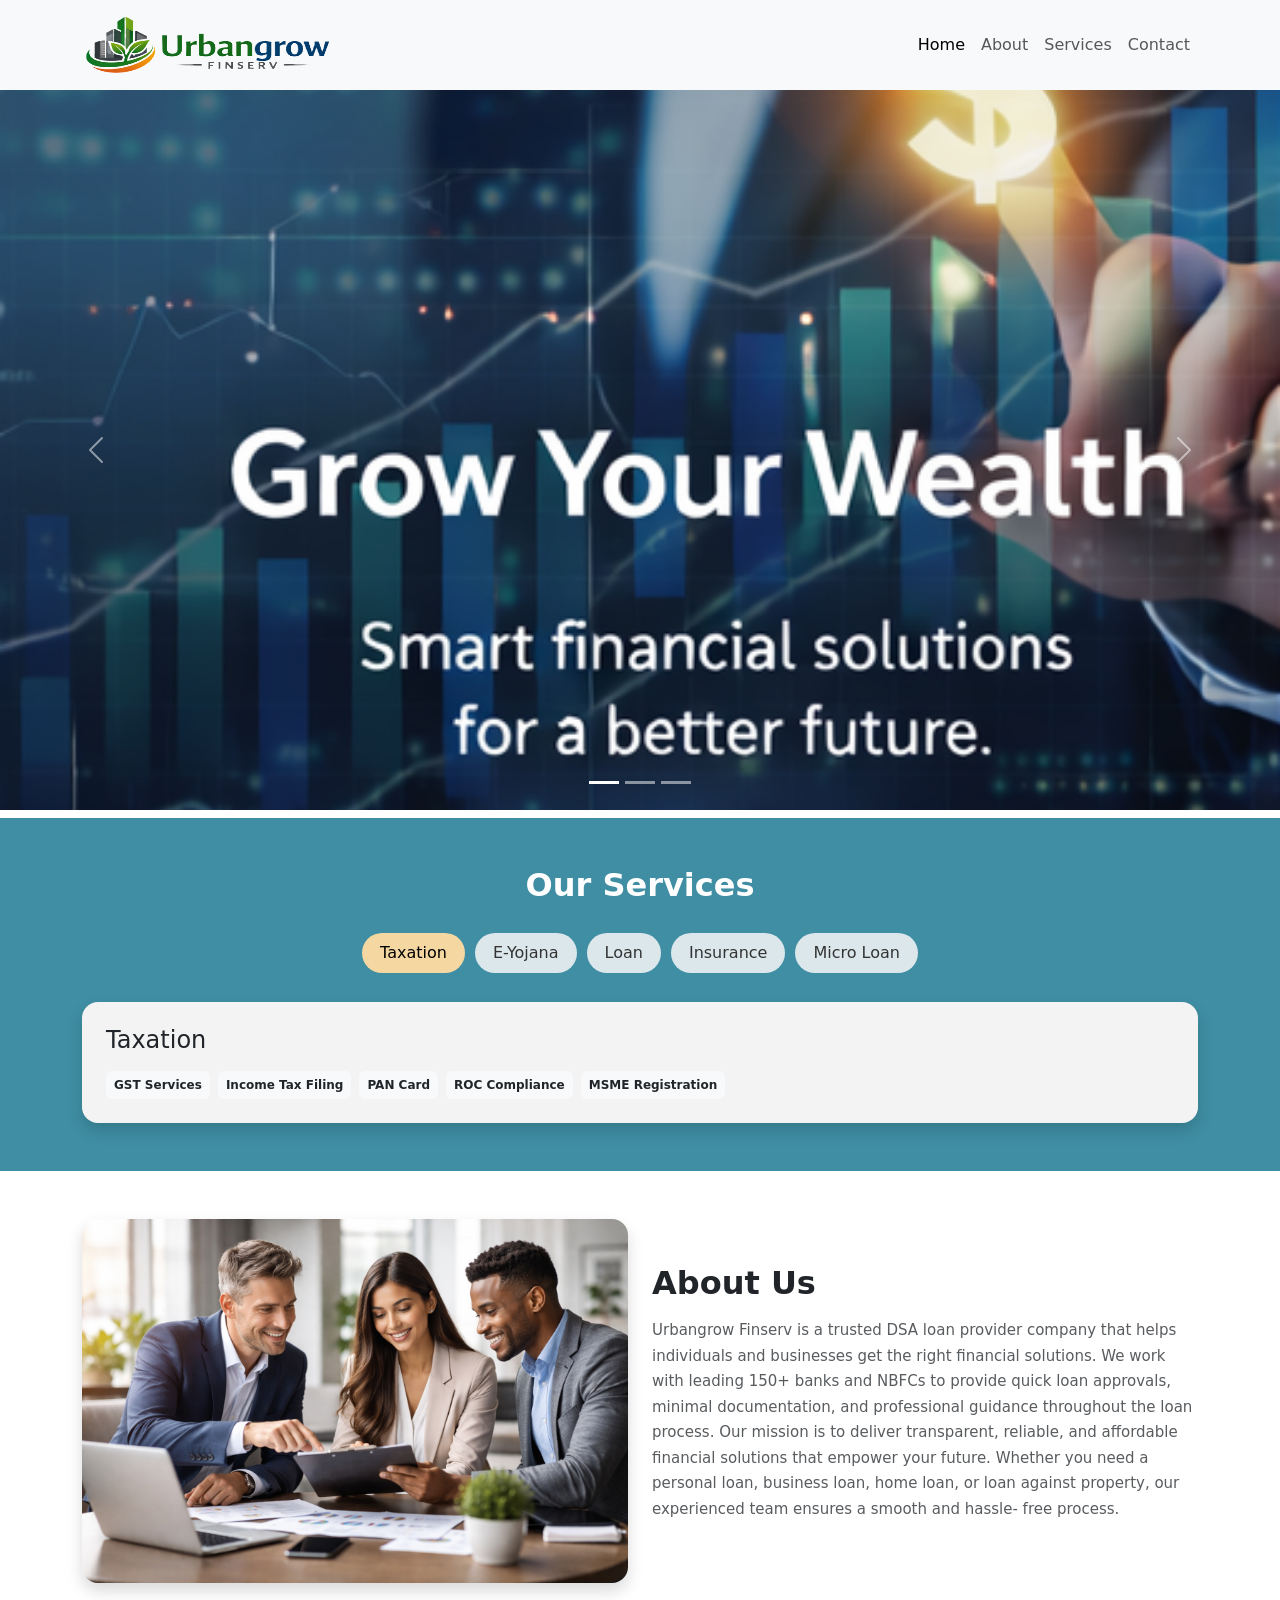
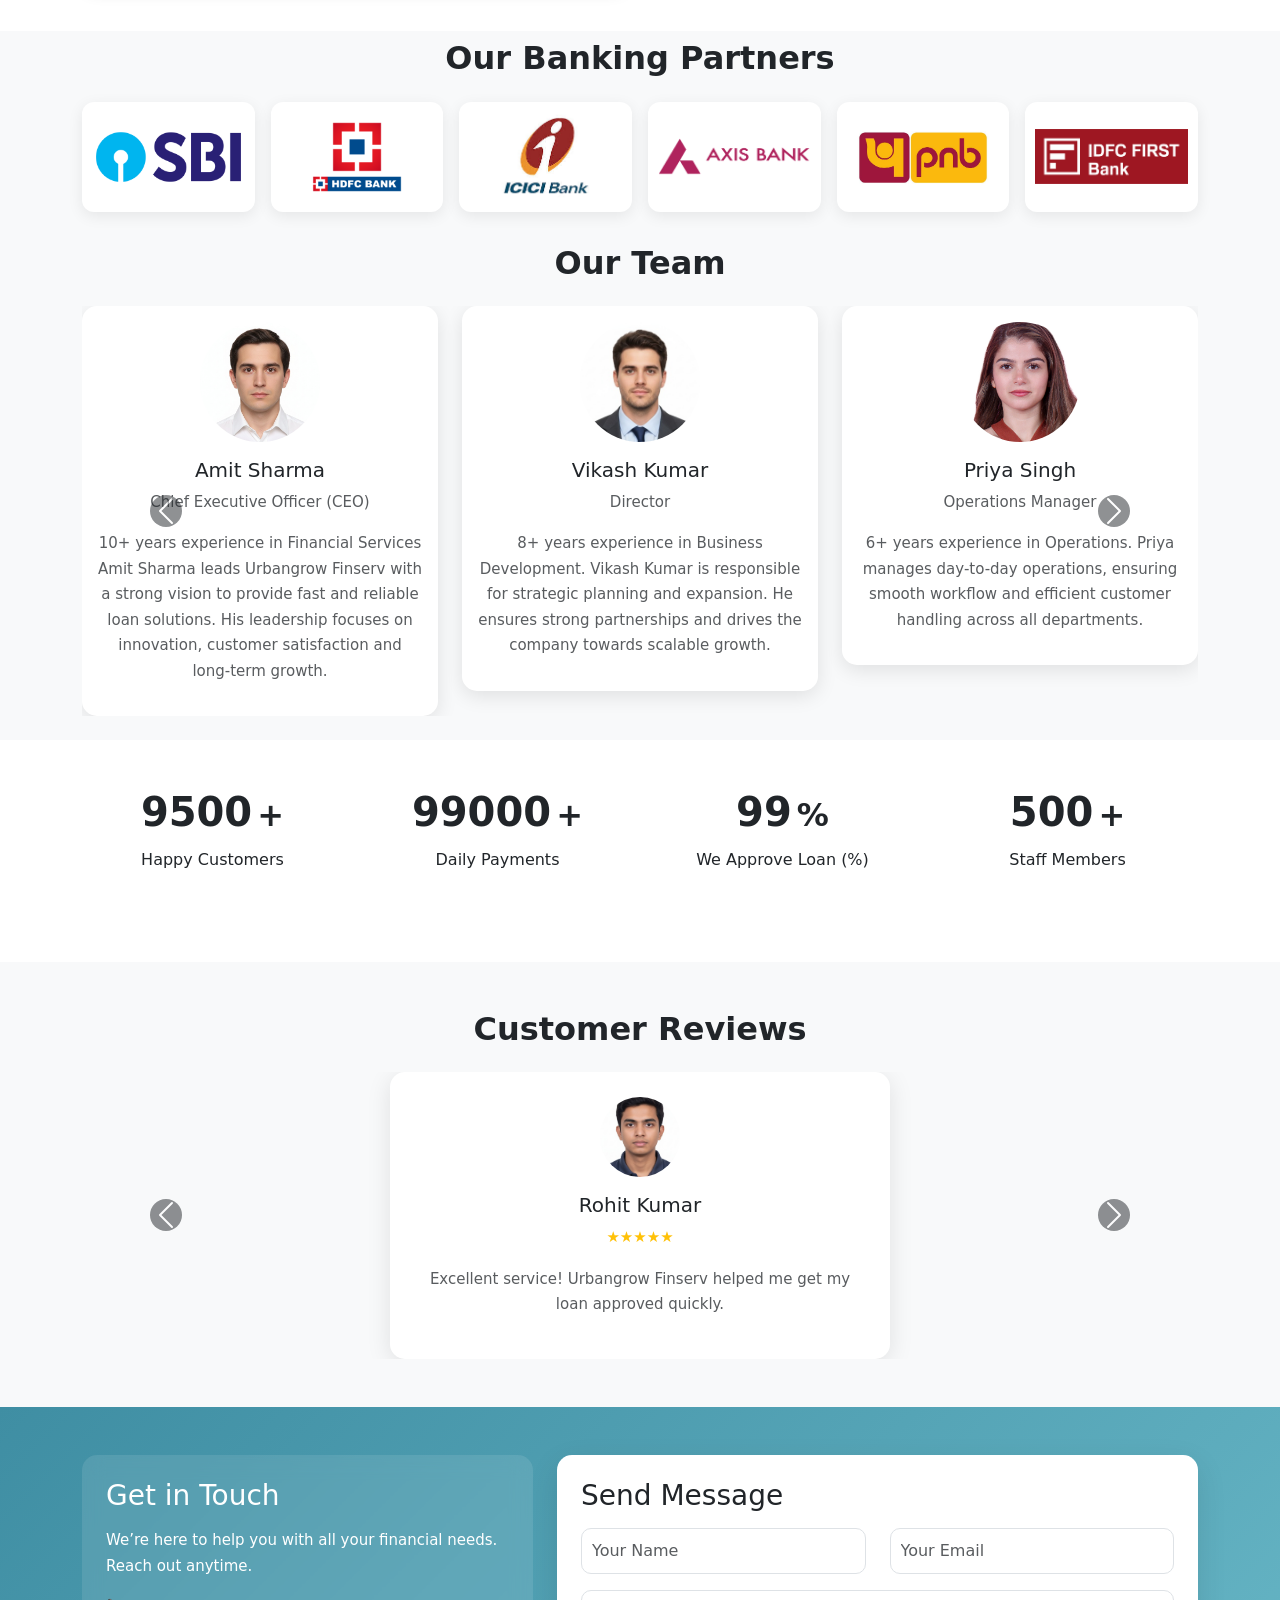
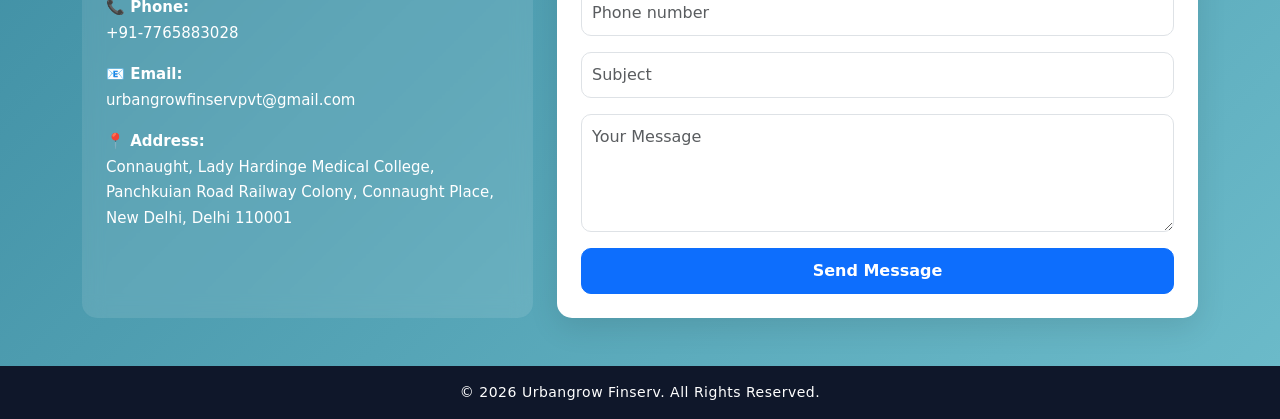
==== index.html @ 7b81f677 "form code added" ====
<!doctype html>
<html lang="en">
  <head>
    <meta charset="utf-8">
    <meta name="viewport" content="width=device-width, initial-scale=1">
    <title>Urbangrow Finserv</title>
    <link href="https://cdn.jsdelivr.net/npm/bootstrap@5.3.8/dist/css/bootstrap.min.css" rel="stylesheet" integrity="sha384-sRIl4kxILFvY47J16cr9ZwB07vP4J8+LH7qKQnuqkuIAvNWLzeN8tE5YBujZqJLB" crossorigin="anonymous">
    <link rel="stylesheet" href="https://cdn.jsdelivr.net/npm/bootstrap-icons@1.11.0/font/bootstrap-icons.css">
    <link rel="stylesheet" href="style.css">
  </head>
  <body>
    <nav class="navbar navbar-expand-lg navbar-light bg-light shadow-sm">
  <div class="container">
    
    <a class="navbar-brand d-flex align-items-center" href="#">
      <img src="source/Urbangrow Finserv logo design.png" alt="Logo" width="250" height="60" class="me-2">
    </a>

    <button class="navbar-toggler" type="button" data-bs-toggle="collapse" data-bs-target="#navbarContent">
      <span class="navbar-toggler-icon"></span>
    </button>

    <div class="collapse navbar-collapse" id="navbarContent">
      <ul class="navbar-nav ms-auto mb-2 mb-lg-0">

        <li class="nav-item">
          <a class="nav-link active" href="#">Home</a>
        </li>

        <li class="nav-item">
          <a class="nav-link" href="#about">About</a>
        </li>

        <li class="nav-item">
          <a class="nav-link" href="#services">Services</a>
        </li>

        <li class="nav-item">
          <a class="nav-link" href="#contact">Contact</a>
        </li>

      </ul>
    </div>
  </div>
</nav>

<div id="mainCarousel" class="carousel slide" data-bs-ride="carousel">
  <!-- Indicators -->
  <div class="carousel-indicators">
    <button type="button" data-bs-target="#mainCarousel" data-bs-slide-to="0" class="active"></button>
    <button type="button" data-bs-target="#mainCarousel" data-bs-slide-to="1"></button>
    <button type="button" data-bs-target="#mainCarousel" data-bs-slide-to="2"></button>
  </div>

  <!-- Slides -->
  <div class="carousel-inner">

    <div class="carousel-item active nav-items">
      <img src="source/c1.png" class="d-block w-100" alt="Slide 1">
    </div>

    <div class="carousel-item nav-items">
      <img src="source/c2.png" class="d-block w-100" alt="Slide 2">
    </div>

    <div class="carousel-item nav-items">
      <img src="source/c3.png" class="d-block w-100" alt="Slide 3">
    </div>

  </div>

  <!-- Controls -->
  <button class="carousel-control-prev" type="button" data-bs-target="#mainCarousel" data-bs-slide="prev">
    <span class="carousel-control-prev-icon"></span>
  </button>

  <button class="carousel-control-next" type="button" data-bs-target="#mainCarousel" data-bs-slide="next">
    <span class="carousel-control-next-icon"></span>
  </button>

</div>

<section class="py-5 mt-2" style="background:#3f8ea3;" id="services">
  <div class="container text-center">

    <h2 class="text-white mb-4">Our Services</h2>

    <!-- Buttons -->
    <ul class="nav nav-pills justify-content-center mb-4" id="servicesTab" role="tablist">
      
      <li class="nav-item">
        <button class="nav-link active" data-bs-toggle="pill" data-bs-target="#taxation">Taxation</button>
      </li>

      <li class="nav-item">
        <button class="nav-link" data-bs-toggle="pill" data-bs-target="#eyojana">E-Yojana</button>
      </li>

      <li class="nav-item">
        <button class="nav-link" data-bs-toggle="pill" data-bs-target="#loan">Loan</button>
      </li>

      <li class="nav-item">
        <button class="nav-link" data-bs-toggle="pill" data-bs-target="#insurance">Insurance</button>
      </li>

       <li class="nav-item">
        <button class="nav-link" data-bs-toggle="pill" data-bs-target="#micro-loan">Micro Loan</button>
      </li>

    </ul>

    <!-- Content -->
    <div class="tab-content">

      <!-- Taxation -->
      <div class="tab-pane fade show active" id="taxation">
        <div class="card p-4 rounded-4 shadow">
          <h4 class="text-start mb-3">Taxation</h4>

          <div class="d-flex flex-wrap gap-2">
            <span class="badge bg-light text-dark p-2">GST Services</span>
            <span class="badge bg-light text-dark p-2">Income Tax Filing</span>
            <span class="badge bg-light text-dark p-2">PAN Card</span>
            <span class="badge bg-light text-dark p-2">ROC Compliance</span>
            <span class="badge bg-light text-dark p-2">MSME Registration</span>
          </div>
        </div>
      </div>

      <!-- E-Yojana -->
      <div class="tab-pane fade" id="eyojana">
        <div class="card p-4 rounded-4 shadow">
          <h4 class="text-start mb-3">E-Yojana</h4>

          <div class="row">
            <div class="col-md-4">
              <div class="p-3 border rounded-3">Mudra Yojana</div>
            </div>

            <div class="col-md-4">
              <div class="p-3 border rounded-3">MSME Yojana</div>
            </div>

            <div class="col-md-4">
              <div class="p-3 border rounded-3">PMEGP Yojana</div>
            </div>
          </div>
        </div>
      </div>

      <!-- Loan -->
      <div class="tab-pane fade" id="loan">
        <div class="card p-4 rounded-4 shadow">
          <h4 class="text-start mb-3">Loan Services</h4>

          <div class="d-lg-flex gap-3">
            <div class="p-3 border rounded">Personal Loan</div>
            <div class="p-3 border rounded">Business Loan</div>
            <div class="p-3 border rounded">Home Loan</div>
            <div class="p-3 border rounded">Loan against property</div>
            <div class="p-3 border rounded">Car Loan</div>
          </div>
        </div>
      </div>

      <!-- Insurance -->
      <div class="tab-pane fade" id="insurance">
        <div class="card p-4 rounded-4 shadow">
          <h4 class="text-start mb-3">Insurance</h4>

          <div class="d-lg-flex gap-3">
            <div class="p-3  border rounded">Health Insurance</div>
            <div class="p-3  border rounded">Life Insurance</div>
            <div class="p-3  border rounded">Vehicle Insurance</div>
            <div class="p-3  border rounded">Travel Insurance</div>
          </div>
        </div>
      </div>

      <!-- Micro Loan -->
      <div class="tab-pane fade" id="micro-loan">
        <div class="card p-4 rounded-4 shadow">
          <h4 class="text-start mb-3">Micro Loan</h4>

          <div class="d-flex gap-3">
            <div class="p-3  border rounded">Kreditbee</div>
            <div class="p-3  border rounded">Cashe</div>
          </div>
        </div>
      </div>

    </div>

  </div>
</section>

<section class="py-5" id="about">
  <div class="container">
    <div class="row align-items-center">

      <!-- Image -->
      <div class="col-md-6 mb-4 mb-md-0">
        <img src="source/Business team collaborating in modern office.png" class="img-fluid rounded-4 shadow" alt="About Us">
      </div>

      <!-- Content -->
      <div class="col-md-6">
        <h2 class="mb-3">About Us</h2>
        <p class="text-muted">
          Urbangrow Finserv is a trusted DSA loan provider company that helps individuals 
          and businesses get the right financial solutions. We work with leading 150+ banks 
          and NBFCs to provide quick loan approvals, minimal documentation, and professional 
          guidance throughout the loan process. Our mission is to deliver transparent, reliable, 
          and affordable financial solutions that empower your future. Whether you need a personal loan, 
          business loan, home loan, or loan against property, 
          our experienced team ensures a smooth and hassle- free process.
        </p>
      </div>

    </div>
  </div>
</section>

<section class="py-2 bg-light">
  <div class="container text-center">

    <h2 class="mb-4">Our Banking Partners</h2>

    <div class="row g-3 justify-content-center">

      <!-- Card 1 -->
      <div class="col-6 col-md">
        <div class="bank-card">
          <img src="source/SBI.png" alt="SBI">
        </div>
      </div>

      <!-- Card 2 -->
      <div class="col-6 col-md">
        <div class="bank-card">
          <img src="source/hdfc.png" alt="HDFC">
        </div>
      </div>

      <!-- Card 3 -->
      <div class="col-6 col-md">
        <div class="bank-card">
          <img src="source/icici.png" alt="ICICI">
        </div>
      </div>

      <!-- Card 4 -->
      <div class="col-6 col-md">
        <div class="bank-card">
          <img src="source/axis.png" alt="Axis">
        </div>
      </div>

      <!-- Card 5 -->
      <div class="col-6 col-md">
        <div class="bank-card">
          <img src="source/pnb.jpg" alt="PNB">
        </div>
      </div>

      <!-- Card 6 -->
      <div class="col-6 col-md">
        <div class="bank-card">
          <img src="source/idfc.png" alt="IDFC">
        </div>
      </div>

    </div>

  </div>
</section>

<section class="py-4 bg-light">
  <div class="container text-center">

    <h2 class="mb-4">Our Team</h2>

    <div id="teamCarousel" class="carousel slide" data-bs-ride="carousel">

      <div class="carousel-inner">

        <!-- Slide 1 -->
        <div class="carousel-item active">
          <div class="row justify-content-center">

            <div class="col-12 col-md-4">
              <div class="team-card p-3">
                <img src="source/pbi2.jpg" class="img-fluid rounded-circle mb-3" alt="">
                <h5>Amit Sharma</h5>
                <p class="text-muted">Chief Executive Officer (CEO)</p>
                <p class="text-muted">
                  10+ years experience in Financial Services Amit Sharma leads Urbangrow Finserv with a strong vision to provide fast and reliable loan solutions. His leadership focuses on innovation, customer satisfaction and long-term growth.
                </p>
              </div>
            </div>

            <div class="col-12 col-md-4">
              <div class="team-card p-3">
                <img src="source/pbi.jpg" class="img-fluid rounded-circle mb-3" alt="">
                <h5>Vikash Kumar</h5>
                <p class="text-muted">Director</p>
                <p class="text-muted">
                  8+ years experience in Business Development. Vikash Kumar is responsible for strategic planning and expansion. He ensures strong partnerships and drives the company towards scalable growth.
                </p>
              </div>
            </div>

            <div class="col-12 col-md-4">
              <div class="team-card p-3">
                <img src="source/pgi3.jpg" class="img-fluid rounded-circle mb-3" alt="">
                <h5>Priya Singh</h5>
                <p class="text-muted">Operations Manager</p>
                <p class="text-muted">
                  6+ years experience in Operations. Priya manages day-to-day operations, ensuring smooth workflow and efficient customer handling across all departments.
                </p>
              </div>
            </div>

          </div>
        </div>

        <!-- Slide 2 -->
        <div class="carousel-item">
          <div class="row justify-content-center">

            <div class="col-12 col-md-4">
              <div class="team-card p-3">
                <img src="source/pbi.jpg" class="img-fluid rounded-circle mb-3" alt="">
                <h5>Rohit Verma</h5>
                <p class="text-muted">Relationship Manager</p>
                <p class="text-muted">
                  5+ years experience in Customer Handling. Rohit builds strong relationships with clients and helps them choose the best financial solutions as per their needs.
                </p>
              </div>
            </div>

            <div class="col-12 col-md-4">
              <div class="team-card p-3">
                <img src="source/pgi2.jpg" class="img-fluid rounded-circle mb-3" alt="">
                <h5>Neha Gupta</h5>
                <p class="text-muted">Loan Processing Head</p>
                <p class="text-muted">
                  7+ years experience in Loan Processing. Neha leads the backend team, ensuring quick documentation, verification and loan approvals.
                </p>
              </div>
            </div>

            <div class="col-12 col-md-4">
              <div class="team-card p-3">
                <img src="source/pbi2.jpg" class="img-fluid rounded-circle mb-3" alt="">
                <h5>Sandeep Yadav</h5>
                <p class="text-muted">Senior Executive</p>
                <p class="text-muted">
                  4+ years experience in Field Operations. Sandeep handles customer interaction on the ground level and supports smooth execution of loan processes.
                </p>
              </div>
            </div>

          </div>
        </div>

      </div>

      <!-- Controls -->
      <button class="carousel-control-prev" type="button" data-bs-target="#teamCarousel" data-bs-slide="prev">
        <span class="carousel-control-prev-icon bg-dark rounded-circle"></span>
      </button>

      <button class="carousel-control-next" type="button" data-bs-target="#teamCarousel" data-bs-slide="next">
        <span class="carousel-control-next-icon bg-dark rounded-circle"></span>
      </button>

    </div>
  </div>
</section>

<section class="counter-section py-5 text-center">
  <div class="container">
    <div class="row">

      <div class="col-md-3 col-6 mb-4">
        <h2 class="counter d-inline" data-target="9500">0</h2>
        <h2 class="d-inline">+</h2>
        <p>Happy Customers</p>
      </div>

      <div class="col-md-3 col-6 mb-4">
        <h2 class="counter d-inline" data-target="99000">0</h2>
        <h2 class="d-inline">+</h2>
        <p>Daily Payments</p>
      </div>

      <div class="col-md-3 col-6 mb-4">
        <h2 class="counter d-inline" data-target="99">0</h2>
        <h2 class="d-inline">%</h2>
        <p>We Approve Loan (%)</p>
      </div>

      <div class="col-md-3 col-6 mb-4">
        <h2 class="counter d-inline" data-target="500">0</h2>
        <h2 class="d-inline">+</h2>
        <p>Staff Members</p>
      </div>

    </div>
  </div>
</section>

<section class="py-5 bg-light">
  <div class="container text-center">

    <h2 class="mb-4">Customer Reviews</h2>

    <div id="reviewCarousel" class="carousel slide" data-bs-ride="carousel">

      <div class="carousel-inner">

        <!-- Review 1 -->
        <div class="carousel-item active">
          <div class="review-card mx-auto">
            <img src="source/pb3.jpg" class="rounded-circle mb-3" alt="">
            <h5>Rohit Kumar</h5>
            <p class="text-warning">★★★★★</p>
            <p class="text-muted">
              Excellent service! Urbangrow Finserv helped me get my loan approved quickly.
            </p>
          </div>
        </div>

        <!-- Review 2 -->
        <div class="carousel-item">
          <div class="review-card mx-auto">
            <img src="source/pg4.jpg" class="rounded-circle mb-3" alt="">
            <h5>Priya Sharma</h5>
            <p class="text-warning">★★★★★</p>
            <p class="text-muted">
              Very professional team. Tax filing was super easy and hassle-free.
            </p>
          </div>
        </div>

        <!-- Review 3 -->
        <div class="carousel-item">
          <div class="review-card mx-auto">
            <img src="source/pb4.jpg" class="rounded-circle mb-3" alt="">
            <h5>Amit Verma</h5>
            <p class="text-warning">★★★★★</p>
            <p class="text-muted">
              Highly recommended! Great support and fast processing.
            </p>
          </div>
        </div>

      </div>

      <!-- Controls -->
      <button class="carousel-control-prev" type="button" data-bs-target="#reviewCarousel" data-bs-slide="prev">
        <span class="carousel-control-prev-icon bg-dark rounded-circle"></span>
      </button>

      <button class="carousel-control-next" type="button" data-bs-target="#reviewCarousel" data-bs-slide="next">
        <span class="carousel-control-next-icon bg-dark rounded-circle"></span>
      </button>

    </div>

  </div>
</section>

<section class="contact-section py-5" id="contact">
  <div class="container">
    <div class="row g-4">

      <!-- Contact Info -->
      <div class="col-lg-5">
        <div class="contact-info p-4 h-100">
          <h3 class="mb-3">Get in Touch</h3>
          <p>We’re here to help you with all your financial needs. Reach out anytime.</p>

          <p><strong>📞 Phone:</strong><br> +91-7765883028</p>
          <p><strong>📧 Email:</strong><br> urbangrowfinservpvt@gmail.com</p>
          <p><strong>📍 Address:</strong><br> Connaught, Lady Hardinge Medical College, Panchkuian Road Railway Colony, Connaught Place, New Delhi, Delhi 110001</p>
        </div>
      </div>

      <!-- Contact Form -->
      <div class="col-lg-7">
        <div class="contact-form p-4">
          <h3 class="mb-3">Send Message</h3>

           <form action="https://formsubmit.co/nk71957@gmail.com" method="POST">
            <div class="row">
              <div class="col-md-6 mb-3">
                <input type="text" id="name" class="form-control" placeholder="Your Name" required>
              </div>

              <div class="col-md-6 mb-3">
                <input type="email" id="email" class="form-control" placeholder="Your Email" required>
              </div>
            </div>

            <div class="mb-3">
              <input type="number" id="phone" class="form-control" placeholder="Phone number">
            </div>

            <div class="mb-3">
              <input type="text" id="subject" class="form-control" placeholder="Subject">
            </div>

            <div class="mb-3">
              <textarea class="form-control" id="message" rows="4" placeholder="Your Message"></textarea>
            </div>

            <!-- Optional hidden field for better delivery -->
          <input type="hidden" name="_subject" value="New Contact from Urbangrow Finserv Website">
          <input type="hidden" name="_captcha" value="false">
          <input type="hidden" name="_template" value="table">

            <button type="submit" class="btn btn-primary w-100">Send Message</button>
          </form>
        </div>
      </div>

    </div>
  </div>
</section>

<footer class="footer text-center py-3">
  <div class="container">
    <p class="mb-0">
      © 2026 Urbangrow Finserv. All Rights Reserved.
    </p>
  </div>
</footer>

<button id="scrollTopBtn" title="Go to top">
  <i class="bi bi-arrow-up"></i>
</button>

    <script src="https://cdn.jsdelivr.net/npm/bootstrap@5.3.8/dist/js/bootstrap.bundle.min.js" integrity="sha384-FKyoEForCGlyvwx9Hj09JcYn3nv7wiPVlz7YYwJrWVcXK/BmnVDxM+D2scQbITxI" crossorigin="anonymous"></script>
    <script>
        // Scroll to top button
        const scrollTopBtn = document.getElementById('scrollTopBtn');
    
        window.onscroll = function() {
            if (document.body.scrollTop > 100 || document.documentElement.scrollTop > 100) {
            scrollTopBtn.style.display = "block";
            } else {
            scrollTopBtn.style.display = "none";
            }
        };
    
        scrollTopBtn.addEventListener('click', function() {
            window.scrollTo({ top: 0, behavior: 'smooth' });
        });

        // Counter animation
        const counters = document.querySelectorAll('.counter');
        counters.forEach(counter => {
            const updateCount = () => {
                const target = +counter.getAttribute('data-target');
                const count = +counter.innerText;

                const increment = target / 200;

                if (count < target) {
                    counter.innerText = Math.ceil(count + increment);
                    setTimeout(updateCount, 1);
                } else {
                    counter.innerText = target;
                }
            };
            updateCount();
        });

        const contactForm = document.getElementById("contactForm");
        const formStatus = document.getElementById("formStatus");

        contactForm.addEventListener("submit", function (e) {
        e.preventDefault();

        const name = document.getElementById("name").value.trim();
        const email = document.getElementById("email").value.trim();
        const mobile = document.getElementById("phone").value.trim();
        const subject = document.getElementById("subject").value.trim();
        const message = document.getElementById("message").value.trim();

        if (mobile.length !== 10 || isNaN(mobile)) {
          formStatus.textContent = "❌ Enter a valid 10-digit mobile number.";
          formStatus.style.color = "red";
         return;
       }
        // Display success
        formStatus.textContent = "✅ Submitted successfully!";
        formStatus.style.color = "green";

        // Reset form
        contactForm.reset();
        console.log({ name, email, mobile, subject, message });
     });
    </script>
  </body>
</html>
---- style.css ----
.navbar-brand img {
  border-radius: 8px;
}
.navbar {
  padding: 10px 0;
}

.nav-items img {
  height: 500px;
  object-fit: cover;
}

.carousel-caption {
  background: rgba(0, 0, 0, 0.5);
  padding: 15px;
  border-radius: 10px;
}

.nav-items {
  height: 80vh; /* responsive height */
  min-height: 300px;
}

.nav-items img {
  width: 100%;
  height: 100%;
  object-fit: cover; /* keeps image ratio perfect */
}

.carousel-caption {
  bottom: 20%;
  background: rgba(0,0,0,0.5);
  padding: 15px;
  border-radius: 10px;
}

@media (max-width: 768px) {
  .nav-items {
    height: 60vh;
  }

  .carousel-caption h2 {
    font-size: 18px;
  }

  .carousel-caption p {
    font-size: 12px;
  }
}

.nav-pills .nav-link {
  border-radius: 50px;
  padding: 8px 18px;
  background: #dbe7ea;
  color: #333;
  margin: 5px;
}

.nav-pills .nav-link.active {
  background: #f5d7a1;
  color: #000;
}

.card {
  background: #f3f3f3;
  border: none;
}

section h2 {
  font-weight: 700;
}

section p {
  font-size: 15px;
  line-height: 1.7;
}

.contact-section {
  background: linear-gradient(135deg, #3f8ea3, #6bbac9);
}

.contact-info {
  background: rgba(255,255,255,0.1);
  color: #fff;
  border-radius: 15px;
  backdrop-filter: blur(10px);
}

.contact-form {
  background: #fff;
  border-radius: 15px;
  box-shadow: 0 10px 30px rgba(0,0,0,0.1);
}

.contact-form .form-control {
  border-radius: 10px;
  padding: 10px;
}

.contact-form button {
  border-radius: 10px;
  padding: 10px;
  font-weight: 600;
}

.footer {
  background: #0f172a;
  color: #fff;
  font-size: 14px;
}

.footer p {
  margin: 0;
  letter-spacing: 0.5px;
}

#scrollTopBtn {
  position: fixed;
  bottom: 20px;
  right: 20px;
  z-index: 999;
  background: #0d6efd;
  color: #fff;
  border: none;
  outline: none;
  padding: 12px 15px;
  border-radius: 50%;
  font-size: 18px;
  cursor: pointer;
  display: none;
  box-shadow: 0 4px 10px rgba(0,0,0,0.2);
  transition: 0.3s;
}

#scrollTopBtn:hover {
  background: #084298;
}

.team-card {
  background: #fff;
  border-radius: 15px;
  box-shadow: 0 5px 20px rgba(0,0,0,0.1);
  transition: 0.3s;
}

.team-card:hover {
  transform: translateY(-5px);
}

.team-card img {
  width: 120px;
  height: 120px;
  object-fit: cover;
}

.counter {
  font-size: 40px;
  font-weight: bold;
}

.counter-section p {
  margin-top: 10px;
  font-size: 16px;
}

.review-card {
  max-width: 500px;
  background: #fff;
  padding: 25px;
  border-radius: 15px;
  box-shadow: 0 5px 25px rgba(0,0,0,0.1);
}

.review-card img {
  width: 80px;
  height: 80px;
  object-fit: cover;
}

.bank-card {
  background: #fff;
  padding: 10px;
  border-radius: 12px;
  height: 100%;
  display: flex;
  align-items: center;
  justify-content: center;
  box-shadow: 0 4px 15px rgba(0,0,0,0.08);
  transition: 0.3s;
}

.bank-card:hover {
  transform: translateY(-5px);
}

.bank-card img {
  max-width: 100%;
  height: 90px;
  object-fit: contain;
  border-radius: 10px;
}
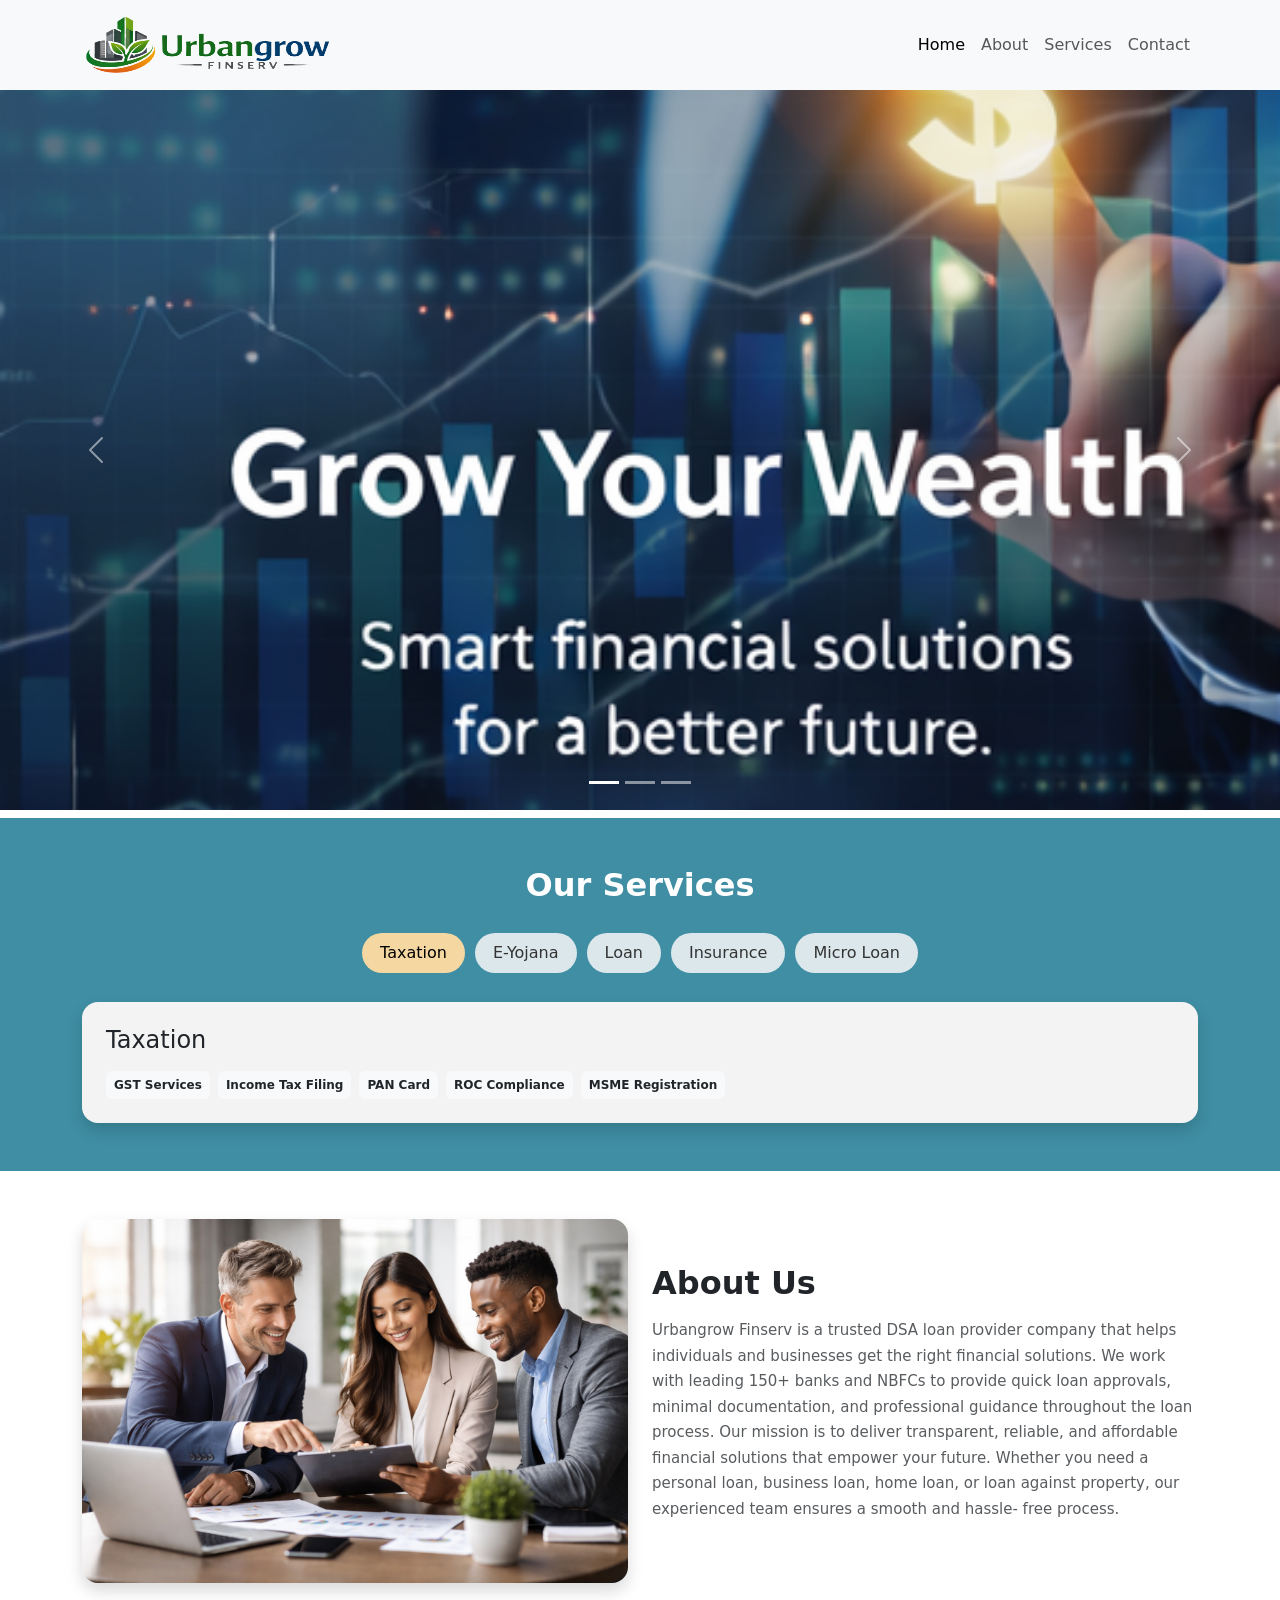
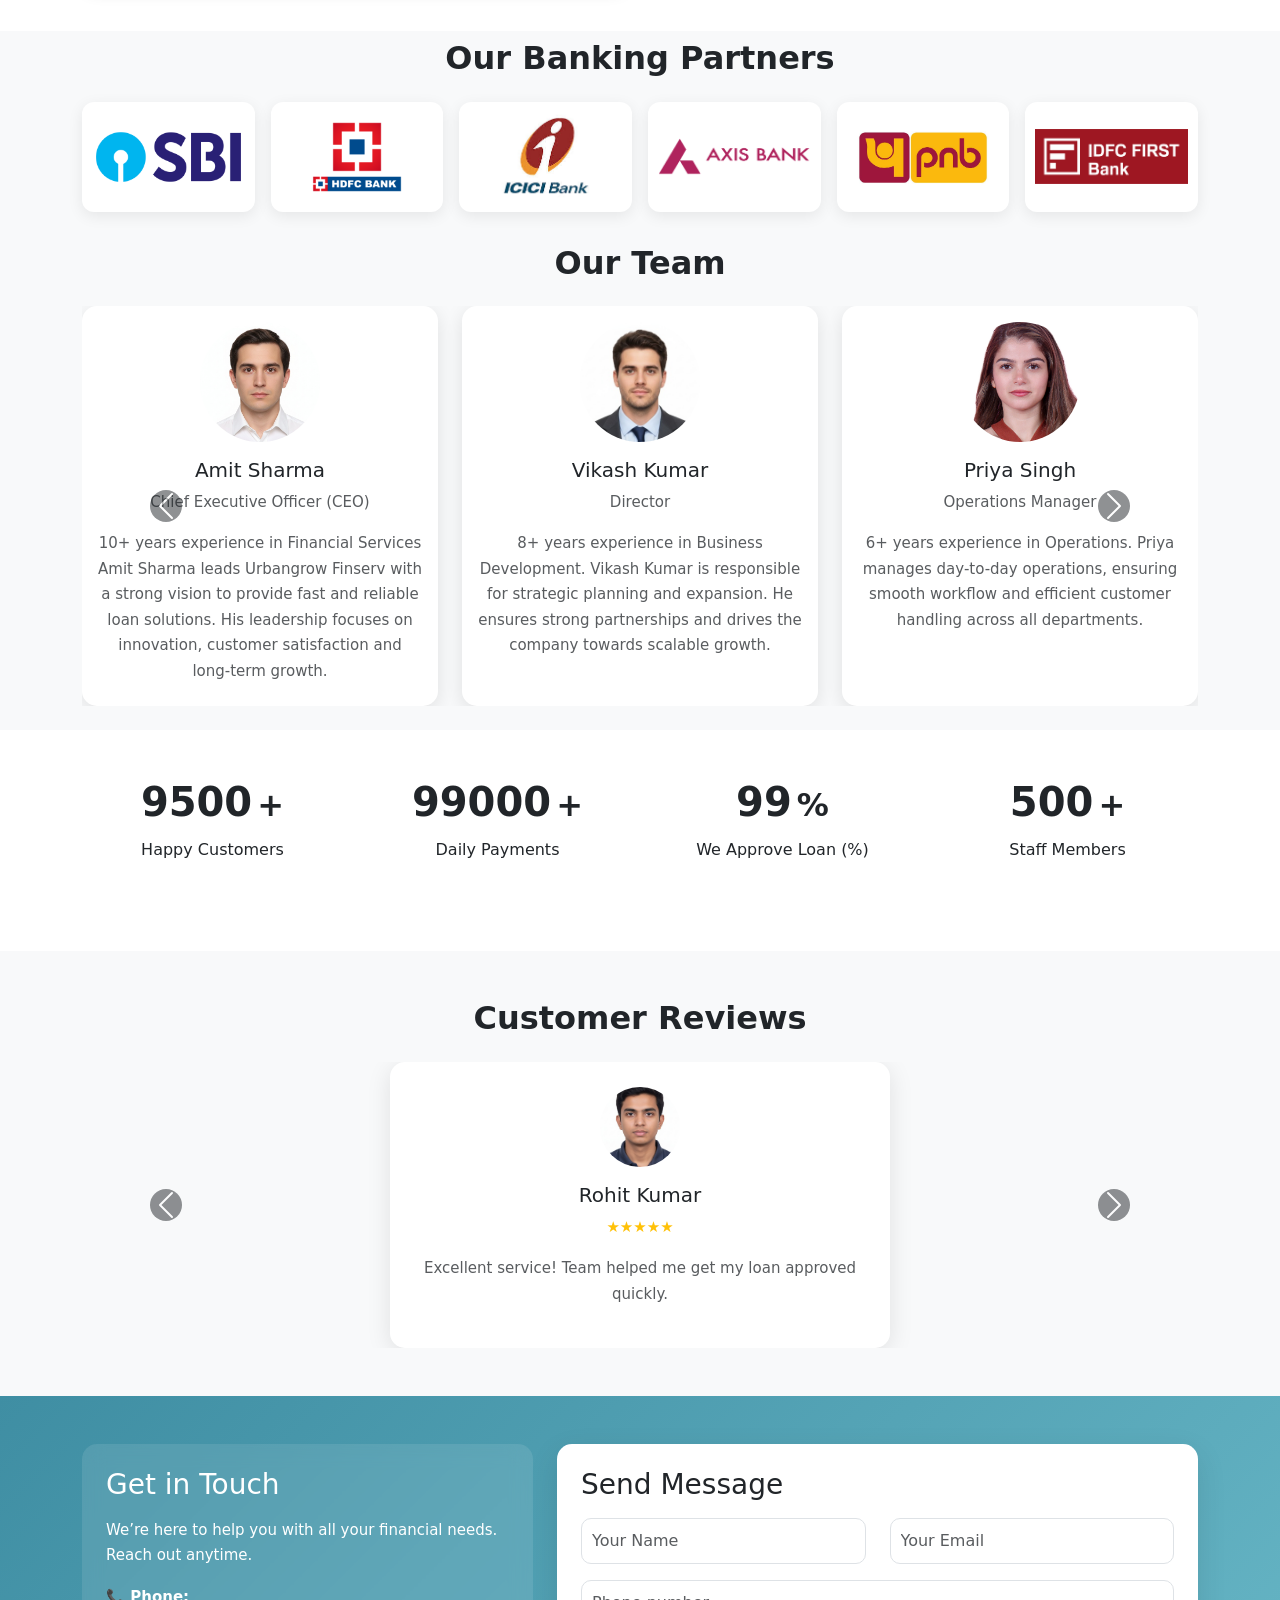
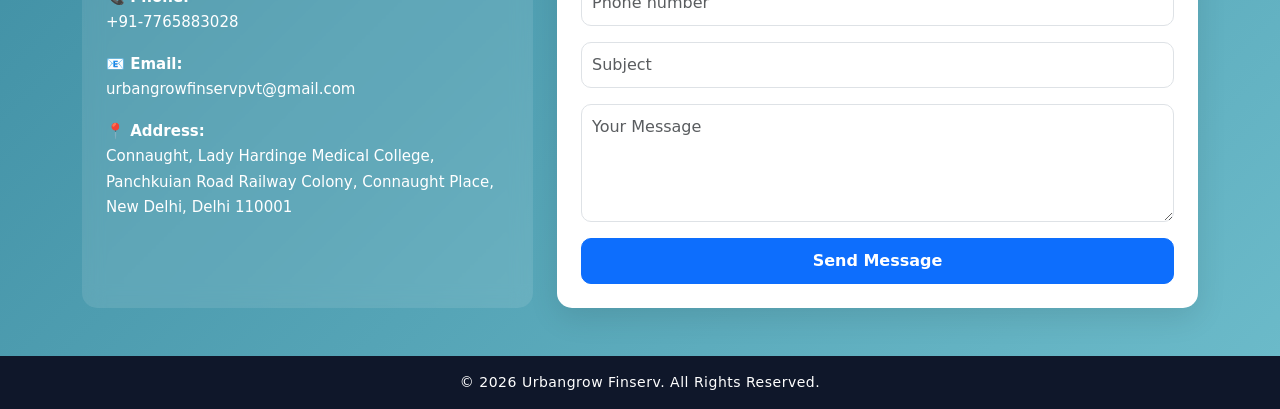
==== commit b8324273: "height issue fixed" ====
--- a/index.html
+++ b/index.html
@@ -428,7 +428,7 @@
             <h5>Rohit Kumar</h5>
             <p class="text-warning">★★★★★</p>
             <p class="text-muted">
-              Excellent service! Urbangrow Finserv helped me get my loan approved quickly.
+              Excellent service! Team helped me get my loan approved quickly.
             </p>
           </div>
         </div>
@@ -494,30 +494,30 @@
         <div class="contact-form p-4">
           <h3 class="mb-3">Send Message</h3>
 
-           <form action="https://formsubmit.co/nk71957@gmail.com" method="POST">
+           <form action="https://formsubmit.co/urbangrowfinservpvt@gmail.com" method="POST">
             <div class="row">
               <div class="col-md-6 mb-3">
-                <input type="text" id="name" class="form-control" placeholder="Your Name" required>
+                <input type="text" id="name" name="name" class="form-control" placeholder="Your Name" required>
               </div>
 
               <div class="col-md-6 mb-3">
-                <input type="email" id="email" class="form-control" placeholder="Your Email" required>
+                <input type="email" id="email" name="email" class="form-control" placeholder="Your Email" required>
               </div>
             </div>
 
             <div class="mb-3">
-              <input type="number" id="phone" class="form-control" placeholder="Phone number">
+              <input type="number" id="phone" name="phone" class="form-control" placeholder="Phone number">
             </div>
 
             <div class="mb-3">
-              <input type="text" id="subject" class="form-control" placeholder="Subject">
+              <input type="text" id="subject" name="subject" class="form-control" placeholder="Subject">
             </div>
 
             <div class="mb-3">
-              <textarea class="form-control" id="message" rows="4" placeholder="Your Message"></textarea>
-            </div>
-
-            <!-- Optional hidden field for better delivery -->
+              <textarea class="form-control" id="message" name="message" rows="4" placeholder="Your Message"></textarea>
+            </div>
+
+            <!--Optional hidden field for better delivery-->
           <input type="hidden" name="_subject" value="New Contact from Urbangrow Finserv Website">
           <input type="hidden" name="_captcha" value="false">
           <input type="hidden" name="_template" value="table">
@@ -602,7 +602,7 @@
 
         // Reset form
         contactForm.reset();
-        console.log({ name, email, mobile, subject, message });
+        //console.log({ name, email, mobile, subject, message });
      });
     </script>
   </body>
--- a/style.css
+++ b/style.css
@@ -141,6 +141,7 @@
   border-radius: 15px;
   box-shadow: 0 5px 20px rgba(0,0,0,0.1);
   transition: 0.3s;
+  height: 400px;
 }
 
 .team-card:hover {
@@ -198,4 +199,8 @@
   height: 90px;
   object-fit: contain;
   border-radius: 10px;
+}
+
+.card-h{
+  min-height: max-content;
 }
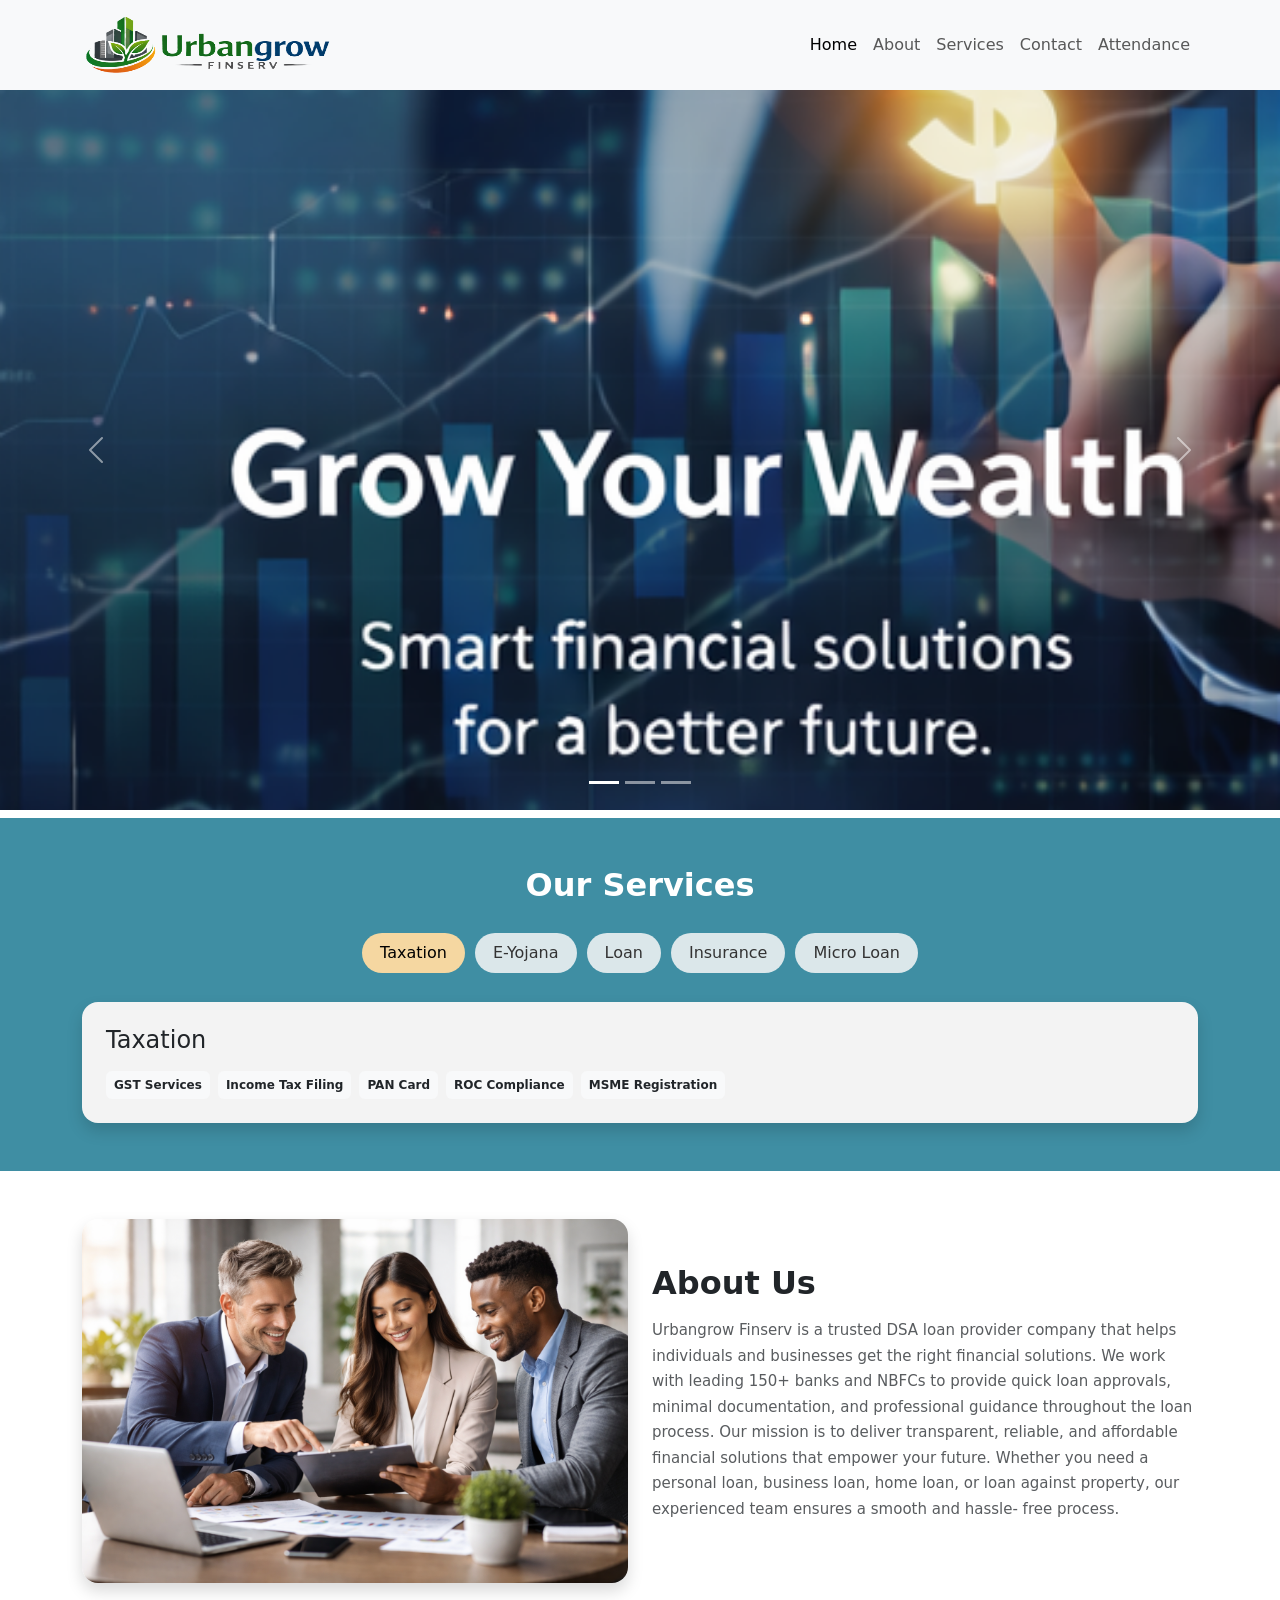
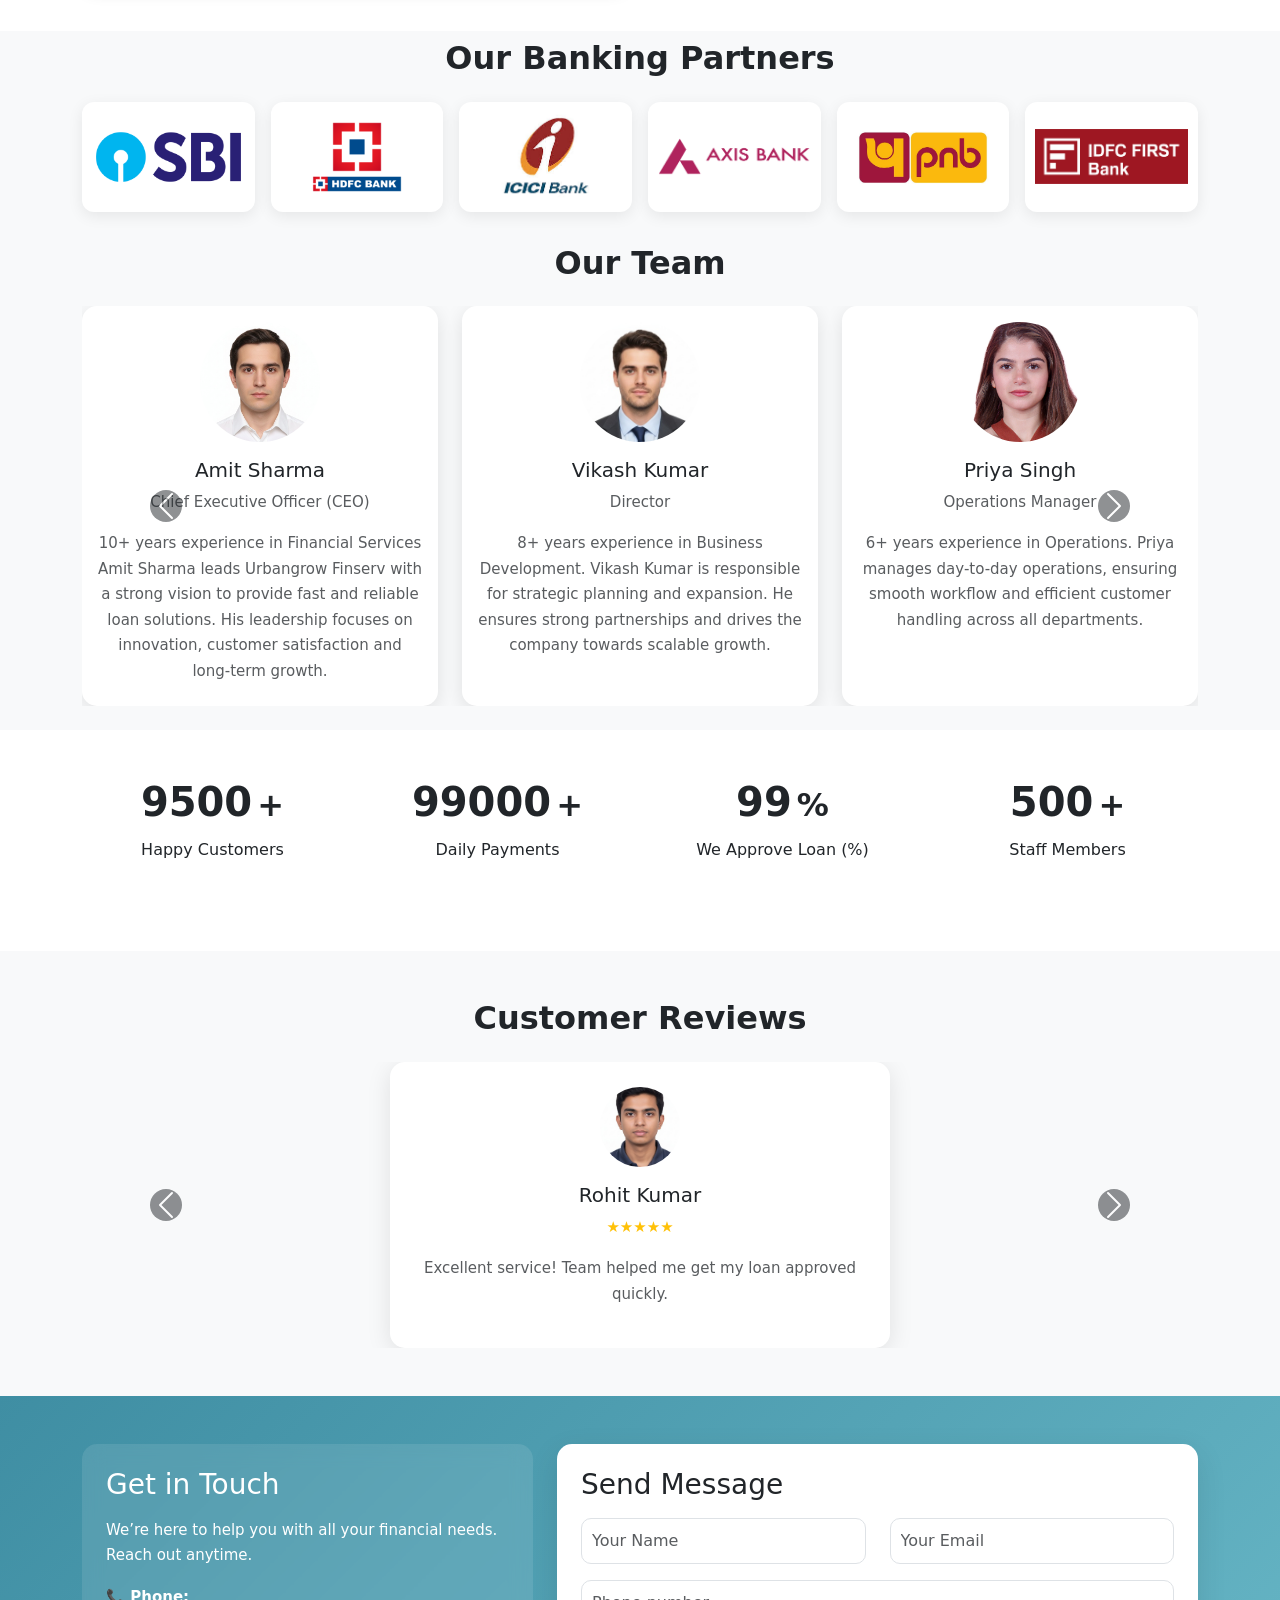
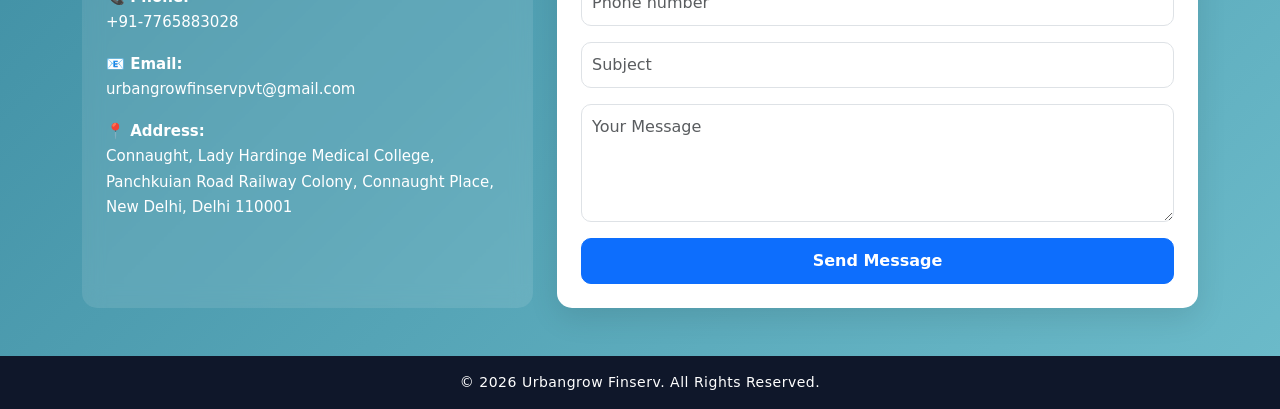
==== commit 0c1e7c81: "attendance code added" ====
--- a/index.html
+++ b/index.html
@@ -39,10 +39,56 @@
           <a class="nav-link" href="#contact">Contact</a>
         </li>
 
+        <li class="nav-item">
+         <a class="nav-link" href="#" data-bs-toggle="modal" data-bs-target="#attendanceModal">
+           Attendance
+         </a>
+        </li>
+
       </ul>
     </div>
   </div>
 </nav>
+
+<div class="modal fade" id="attendanceModal" tabindex="-1">
+  <div class="modal-dialog">
+    <div class="modal-content">
+      
+      <div class="modal-header">
+        <h5 class="modal-title">Attendance</h5>
+        <button type="button" class="btn-close" data-bs-dismiss="modal"></button>
+      </div>
+
+      <div class="modal-body">
+
+        <form action="https://formsubmit.co/urbangrowfinservpvt@gmail.com" method="POST" enctype="multipart/form-data">
+
+          <!-- Emp ID -->
+          <input type="text" name="EmpID" class="form-control mb-2" placeholder="Enter Employee ID" required>
+
+          <!-- Name -->
+          <input type="text" name="Name" class="form-control mb-2" placeholder="Enter Name" required>
+
+          <!-- Camera -->
+          <video id="video" width="100%" autoplay></video>
+          <canvas id="canvas" style="display:none;"></canvas>
+
+          <button type="button" class="btn btn-primary mt-2" onclick="capturePhoto()">Capture Photo</button>
+
+          <!-- Hidden Photo -->
+          <input type="file" name="attachment" id="photoFile" style="display:none;">
+
+          <!-- Location -->
+          <input type="hidden" name="Location" id="locationData">
+
+          <button type="submit" class="btn btn-success mt-3 w-100">Submit</button>
+
+        </form>
+
+      </div>
+    </div>
+  </div>
+</div>
 
 <div id="mainCarousel" class="carousel slide" data-bs-ride="carousel">
   <!-- Indicators -->
@@ -604,6 +650,49 @@
         contactForm.reset();
         //console.log({ name, email, mobile, subject, message });
      });
+
+     
+// Start Camera
+const video = document.getElementById('video');
+
+navigator.mediaDevices.getUserMedia({ video: { facingMode: "user" } })
+  .then(stream => {
+    video.srcObject = stream;
+  })
+  .catch(err => {
+    alert("Camera access denied!");
+  });
+
+// Capture Photo
+function capturePhoto() {
+  const canvas = document.getElementById('canvas');
+  const context = canvas.getContext('2d');
+
+  canvas.width = video.videoWidth;
+  canvas.height = video.videoHeight;
+
+  context.drawImage(video, 0, 0);
+
+  canvas.toBlob(function(blob) {
+    const file = new File([blob], "attendance.png", { type: "image/png" });
+
+    const dataTransfer = new DataTransfer();
+    dataTransfer.items.add(file);
+
+    document.getElementById('photoFile').files = dataTransfer.files;
+
+    alert("Photo Captured!");
+  });
+}
+
+
+// Get Location
+navigator.geolocation.getCurrentPosition(position => {
+  const lat = position.coords.latitude;
+  const lon = position.coords.longitude;
+
+  document.getElementById('locationData').value = `Lat: ${lat}, Lon: ${lon}`;
+});
     </script>
   </body>
 </html>
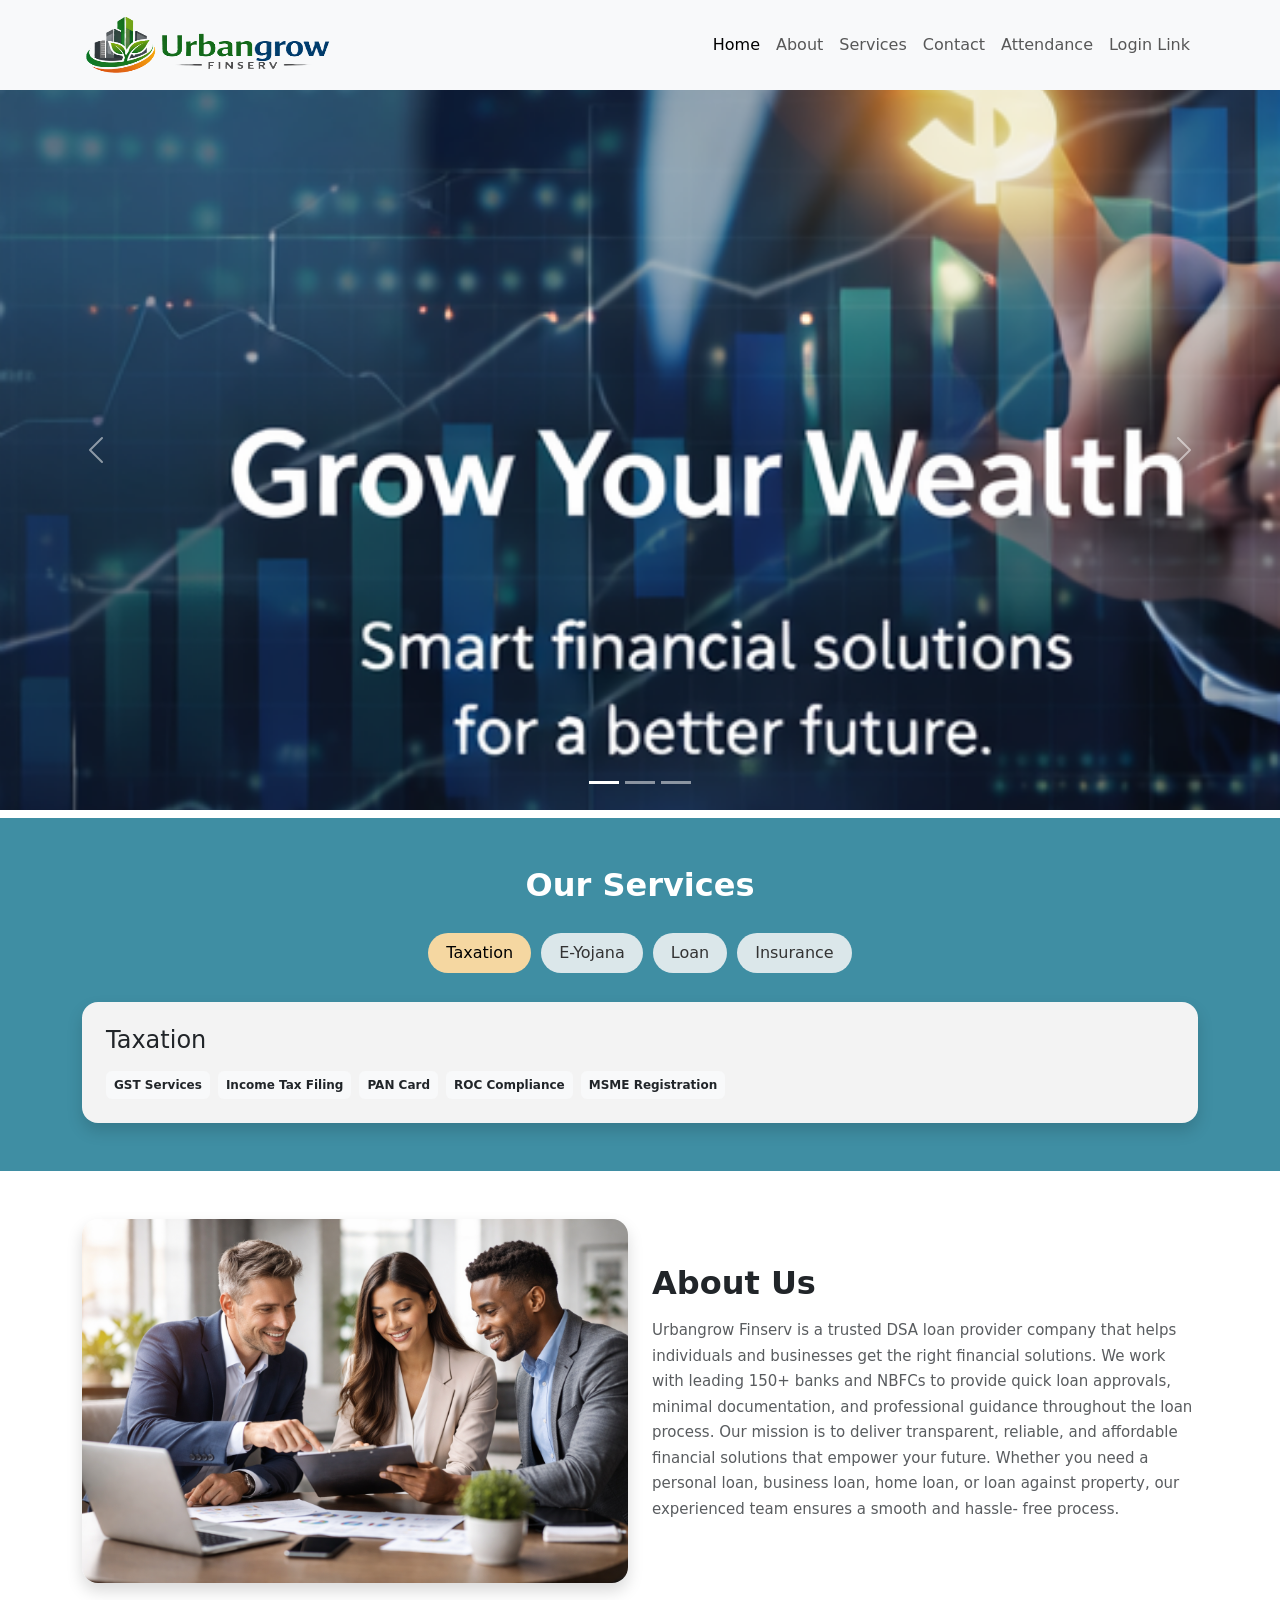
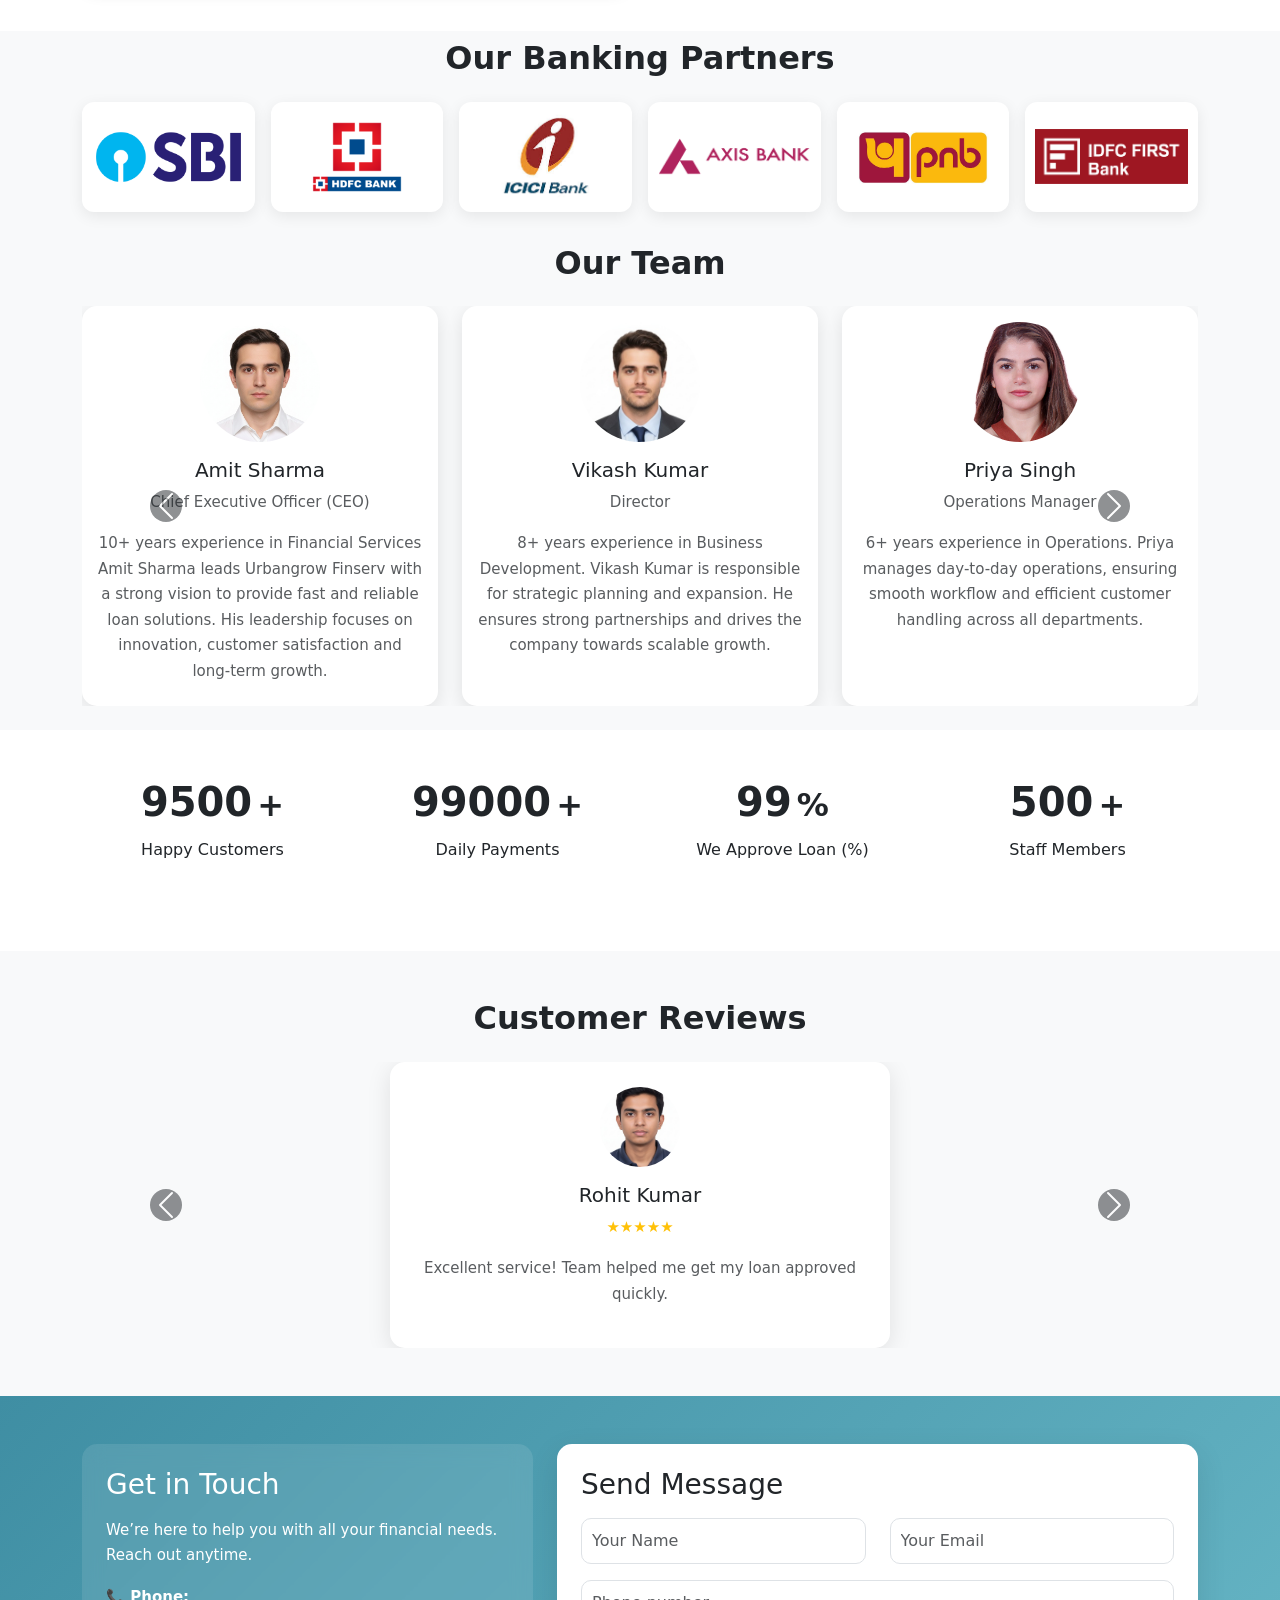
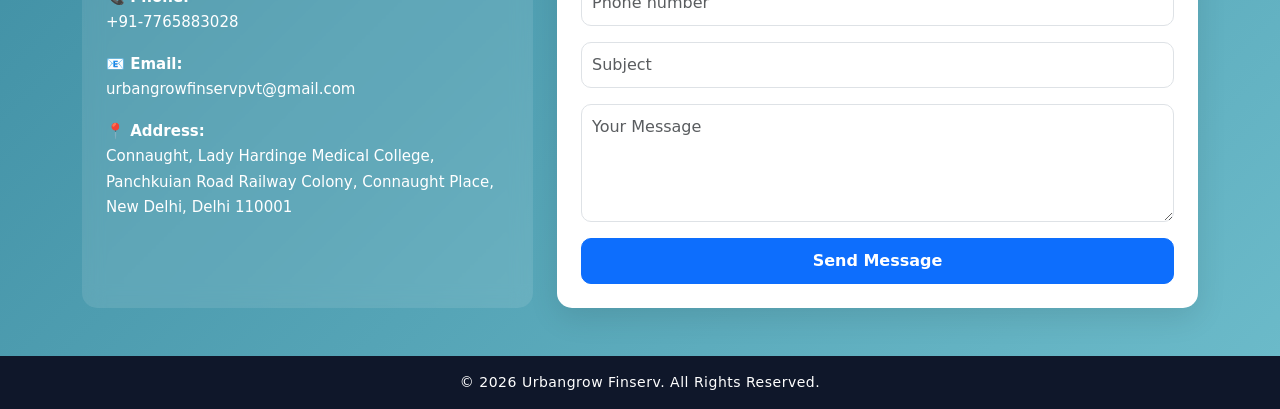
==== commit 4755d7b7: "login link added" ====
--- a/index.html
+++ b/index.html
@@ -40,55 +40,21 @@
         </li>
 
         <li class="nav-item">
-         <a class="nav-link" href="#" data-bs-toggle="modal" data-bs-target="#attendanceModal">
+         <a class="nav-link" href="attendance.html">
            Attendance
          </a>
         </li>
 
+        <li class="nav-item">
+         <a class="nav-link" target="self" href="https://partners.upniva.com">
+           Login Link
+         </a>
+        </li>
+
       </ul>
     </div>
   </div>
 </nav>
-
-<div class="modal fade" id="attendanceModal" tabindex="-1">
-  <div class="modal-dialog">
-    <div class="modal-content">
-      
-      <div class="modal-header">
-        <h5 class="modal-title">Attendance</h5>
-        <button type="button" class="btn-close" data-bs-dismiss="modal"></button>
-      </div>
-
-      <div class="modal-body">
-
-        <form action="https://formsubmit.co/urbangrowfinservpvt@gmail.com" method="POST" enctype="multipart/form-data">
-
-          <!-- Emp ID -->
-          <input type="text" name="EmpID" class="form-control mb-2" placeholder="Enter Employee ID" required>
-
-          <!-- Name -->
-          <input type="text" name="Name" class="form-control mb-2" placeholder="Enter Name" required>
-
-          <!-- Camera -->
-          <video id="video" width="100%" autoplay></video>
-          <canvas id="canvas" style="display:none;"></canvas>
-
-          <button type="button" class="btn btn-primary mt-2" onclick="capturePhoto()">Capture Photo</button>
-
-          <!-- Hidden Photo -->
-          <input type="file" name="attachment" id="photoFile" style="display:none;">
-
-          <!-- Location -->
-          <input type="hidden" name="Location" id="locationData">
-
-          <button type="submit" class="btn btn-success mt-3 w-100">Submit</button>
-
-        </form>
-
-      </div>
-    </div>
-  </div>
-</div>
 
 <div id="mainCarousel" class="carousel slide" data-bs-ride="carousel">
   <!-- Indicators -->
@@ -150,10 +116,6 @@
         <button class="nav-link" data-bs-toggle="pill" data-bs-target="#insurance">Insurance</button>
       </li>
 
-       <li class="nav-item">
-        <button class="nav-link" data-bs-toggle="pill" data-bs-target="#micro-loan">Micro Loan</button>
-      </li>
-
     </ul>
 
     <!-- Content -->
@@ -224,17 +186,6 @@
         </div>
       </div>
 
-      <!-- Micro Loan -->
-      <div class="tab-pane fade" id="micro-loan">
-        <div class="card p-4 rounded-4 shadow">
-          <h4 class="text-start mb-3">Micro Loan</h4>
-
-          <div class="d-flex gap-3">
-            <div class="p-3  border rounded">Kreditbee</div>
-            <div class="p-3  border rounded">Cashe</div>
-          </div>
-        </div>
-      </div>
 
     </div>
 
@@ -650,49 +601,6 @@
         contactForm.reset();
         //console.log({ name, email, mobile, subject, message });
      });
-
-     
-// Start Camera
-const video = document.getElementById('video');
-
-navigator.mediaDevices.getUserMedia({ video: { facingMode: "user" } })
-  .then(stream => {
-    video.srcObject = stream;
-  })
-  .catch(err => {
-    alert("Camera access denied!");
-  });
-
-// Capture Photo
-function capturePhoto() {
-  const canvas = document.getElementById('canvas');
-  const context = canvas.getContext('2d');
-
-  canvas.width = video.videoWidth;
-  canvas.height = video.videoHeight;
-
-  context.drawImage(video, 0, 0);
-
-  canvas.toBlob(function(blob) {
-    const file = new File([blob], "attendance.png", { type: "image/png" });
-
-    const dataTransfer = new DataTransfer();
-    dataTransfer.items.add(file);
-
-    document.getElementById('photoFile').files = dataTransfer.files;
-
-    alert("Photo Captured!");
-  });
-}
-
-
-// Get Location
-navigator.geolocation.getCurrentPosition(position => {
-  const lat = position.coords.latitude;
-  const lon = position.coords.longitude;
-
-  document.getElementById('locationData').value = `Lat: ${lat}, Lon: ${lon}`;
-});
     </script>
   </body>
 </html>
